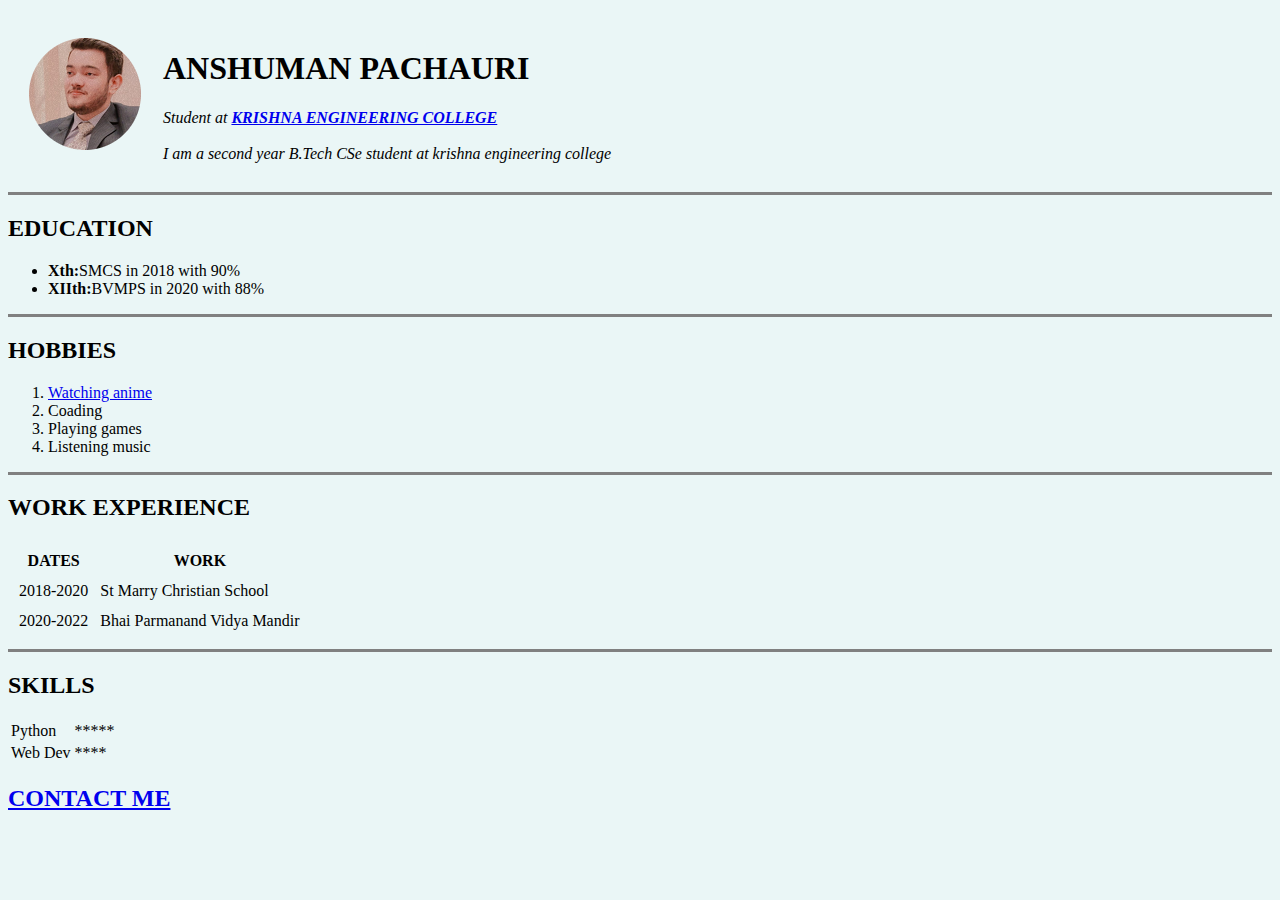
==== index.html @ 2fca7ae9 "Rename first.html to index.html" ====
<!doctype html>
<html lang="en">
<head>
    <meta charset="UTF-8">
    <meta name="viewport"
          content="width=device-width, user-scalable=no, initial-scale=1.0, maximum-scale=1.0, minimum-scale=1.0">
    <meta http-equiv="X-UA-Compatible" content="ie=edge">
    <title>Document</title>
</head>
<body style="background-color: #EAF6F6">
    <table cellspacing="20">
        <tr><td><img src="anshuman.png"></td>
            <td><h1>ANSHUMAN PACHAURI</h1>
                <pi><em>Student at <strong><a href="https://www.krishnacollege.ac.in/"> KRISHNA ENGINEERING COLLEGE</a></strong></em></pi><br><br>
                <pi><em>I am a second year B.Tech CSe student at krishna engineering college</em></pi></td></tr>

    </table>
    <hr size="3" noshade>

    <h2>EDUCATION</h2>
    <ul>
        <li>
            <strong>Xth:</strong>SMCS in 2018 with 90%
        </li>
        <li>
            <strong>XIIth:</strong>BVMPS in 2020 with 88%
        </li>
    </ul><hr size="3" noshade>
    <h2>HOBBIES</h2>
    <ol type="1">
        <li><a href="https://gogoanime.nl/"> Watching anime</a></li>
        <li>Coading</li>
        <li>Playing games</li>
        <li>Listening music</li>
    </ol><hr size="3" noshade>
    <h2>WORK EXPERIENCE</h2>
    <table cellspacing="10">
        <thead>
            <tr><th>DATES</th>
            <th>WORK</th>
            </tr>
        </thead>
        <tr>
            <td>2018-2020</td>
            <td>St Marry Christian School</td>
        </tr>
        <tr>
            <td>2020-2022</td>
            <td>Bhai Parmanand Vidya Mandir</td>
        </tr>
    </table><hr size="3" noshade>
    <h2>
        SKILLS
    </h2>
    <table>
        <tr>
            <td>Python</td>
            <td>*****</td>
        </tr>
        <tr>
            <td>Web Dev</td>
            <td>****</td>
        </tr>
    </table>
    <h2><a href="contact.html">CONTACT ME</a></h2>
</body>
</html>
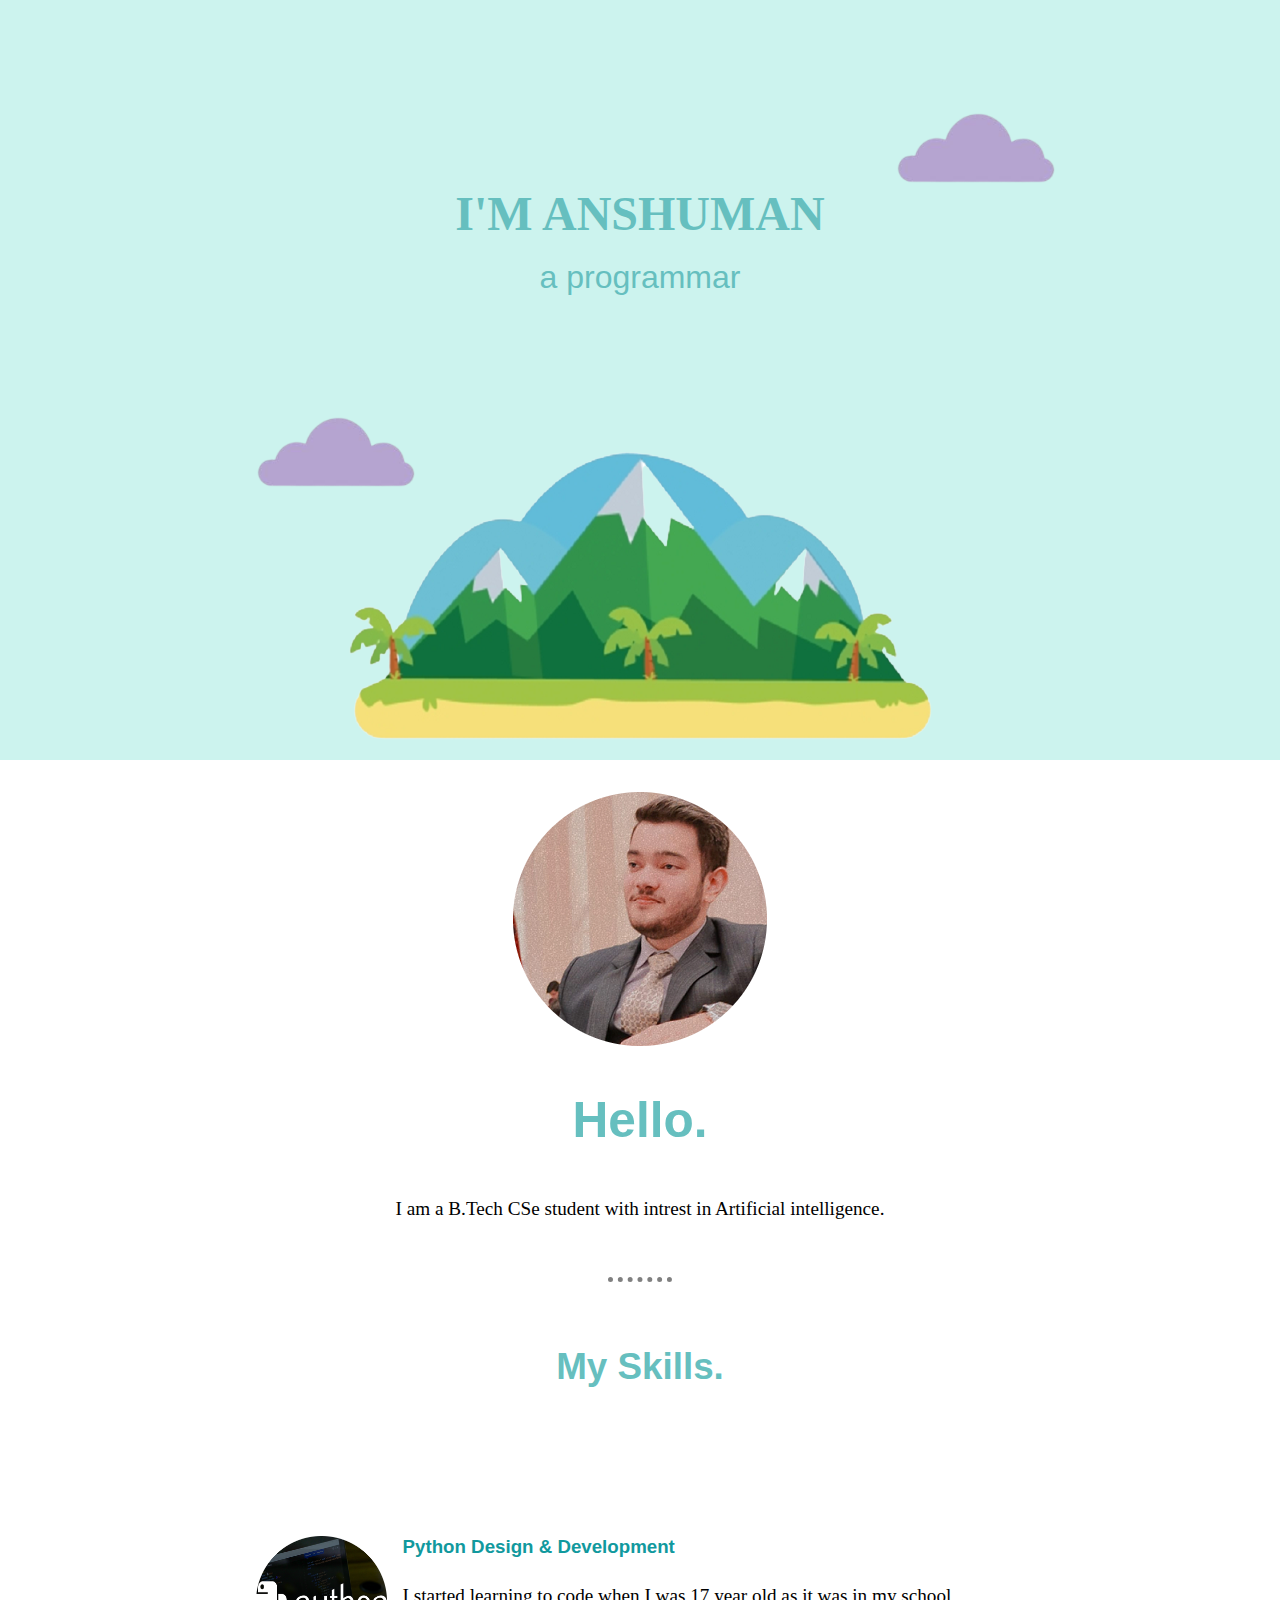
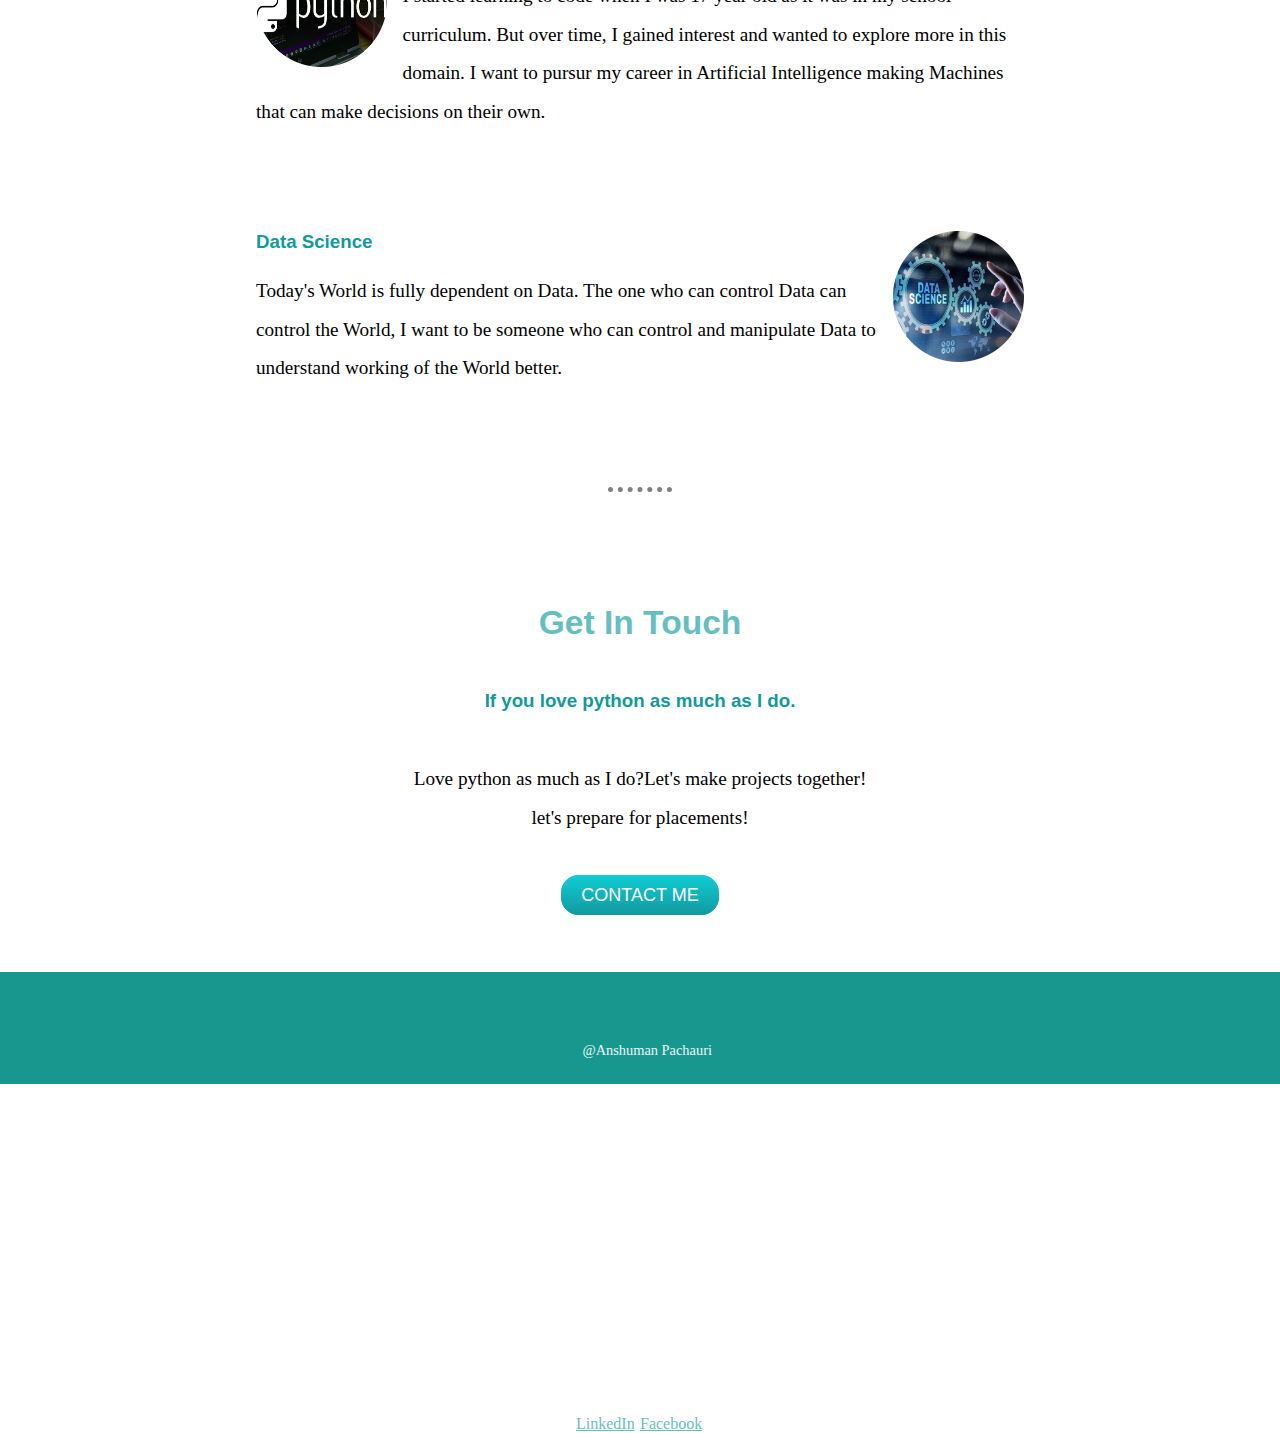
==== commit 6f285507: "Rename second.html to index.html" ====
--- a/index.html
+++ b/index.html
@@ -1,67 +1,60 @@
-<!doctype html>
-<html lang="en">
-<head>
-    <meta charset="UTF-8">
-    <meta name="viewport"
-          content="width=device-width, user-scalable=no, initial-scale=1.0, maximum-scale=1.0, minimum-scale=1.0">
-    <meta http-equiv="X-UA-Compatible" content="ie=edge">
-    <title>Document</title>
-</head>
-<body style="background-color: #EAF6F6">
-    <table cellspacing="20">
-        <tr><td><img src="anshuman.png"></td>
-            <td><h1>ANSHUMAN PACHAURI</h1>
-                <pi><em>Student at <strong><a href="https://www.krishnacollege.ac.in/"> KRISHNA ENGINEERING COLLEGE</a></strong></em></pi><br><br>
-                <pi><em>I am a second year B.Tech CSe student at krishna engineering college</em></pi></td></tr>
-
-    </table>
-    <hr size="3" noshade>
-
-    <h2>EDUCATION</h2>
-    <ul>
-        <li>
-            <strong>Xth:</strong>SMCS in 2018 with 90%
-        </li>
-        <li>
-            <strong>XIIth:</strong>BVMPS in 2020 with 88%
-        </li>
-    </ul><hr size="3" noshade>
-    <h2>HOBBIES</h2>
-    <ol type="1">
-        <li><a href="https://gogoanime.nl/"> Watching anime</a></li>
-        <li>Coading</li>
-        <li>Playing games</li>
-        <li>Listening music</li>
-    </ol><hr size="3" noshade>
-    <h2>WORK EXPERIENCE</h2>
-    <table cellspacing="10">
-        <thead>
-            <tr><th>DATES</th>
-            <th>WORK</th>
-            </tr>
-        </thead>
-        <tr>
-            <td>2018-2020</td>
-            <td>St Marry Christian School</td>
-        </tr>
-        <tr>
-            <td>2020-2022</td>
-            <td>Bhai Parmanand Vidya Mandir</td>
-        </tr>
-    </table><hr size="3" noshade>
-    <h2>
-        SKILLS
-    </h2>
-    <table>
-        <tr>
-            <td>Python</td>
-            <td>*****</td>
-        </tr>
-        <tr>
-            <td>Web Dev</td>
-            <td>****</td>
-        </tr>
-    </table>
-    <h2><a href="contact.html">CONTACT ME</a></h2>
-</body>
-</html>
+<!doctype html>
+<html lang="en">
+<title>
+    Anshuman
+</title>
+<head>
+    <meta charset="UTF-8">
+    <meta name="viewport"
+          content="width=device-width, user-scalable=no, initial-scale=1.0, maximum-scale=1.0, minimum-scale=1.0">
+    <meta http-equiv="X-UA-Compatible" content="ie=edge">
+    <title>Document</title>
+</head>
+
+<body>
+    <link rel="stylesheet" href="second_style.css">
+    <link rel="icon" href="favicon.ico">
+    <link rel="preconnect" href="https://fonts.googleapis.com">
+    <div class="top">
+        <img class="upper" src="cloudbg.png" alt="cloud image">
+        <h1 class="name">I'M ANSHUMAN</h1>
+        <p class="program">a programmar</p>
+        <img class="lower" src="cloudbg.png" alt="cloud image">
+        <img class="mountain" src="mountbg.png" alt="mountain image">
+
+    </div>
+    <img class="mypic" src="anshuman.png" alt="anshuman pic">
+    <h2 class="helo">Hello.</h2>
+    <p>I am a B.Tech CSe student with intrest in Artificial intelligence.</p>
+    <hr size="2" noshade>
+    <div class="skill">
+        <h2 class="msheading">My Skills.</h2>
+        <br>
+        <div class="msk">
+            <img class="python" src="pythondev.png" alt="skillpic1">
+            <h3>Python Design & Development</h3>
+            <p>I started learning to code when I was 17 year old as it was in my school curriculum. But over time, I gained interest and wanted to explore more in this domain. I want to pursur my career in Artificial Intelligence making Machines that can make decisions on their own.</p>
+        </div>
+        <div class="msk">
+            <img class="data" src="datascience.png">
+            <h3>Data Science</h3>
+            <p>Today's World is fully dependent on Data. The one who can control Data can control the World, I want to be someone who can control and manipulate Data to understand working of the World better.</p>
+        </div>
+    </div>
+    <hr size="2" noshade>
+    <div class="contact">
+        <h2 class="touch">Get In Touch</h2>
+        <h3 class="love">If you love python as much as I do.</h3>
+        <p class="upara">Love python as much as I do?Let's make projects together!</p>
+        <p class="lopara">let's prepare for placements!</p>
+        <a class="btn" href="mailto:anshumanpachauri26@gmail.com">CONTACT ME</a>
+    </div>
+
+    <div class="endlabel">
+        <a class="ln" href="https://www.linkedin.com/in/anshuman-pachauri-530794220">LinkedIn</a>
+        <a class="fb" href="https://www.facebook.com/anshuman.pachauri.5/">Facebook</a>
+        <p class="cop">@Anshuman Pachauri</p>
+    </div>
+
+</body>
+</html>
--- a/second_style.css
+++ b/second_style.css
@@ -0,0 +1,195 @@
+body{
+margin:0%;
+text-align: center;
+font-family: 'Merriweather', serif;
+}
+
+h1{
+font-size:312.5%;
+margin-top:4.5%;
+font-family: 'Sacramento', cursive;color:#66BFBF;
+}
+
+.top{
+background-color:#CCF3EE;
+position:relative;
+padding-top:8rem;
+height:39.5rem;
+}
+.mountain{
+margin-top:3.1rem;
+}
+
+
+
+.lower{
+position:absolute;
+bottom:30%;
+left:20%;
+height:10rem;
+}
+
+.upper{
+position:absolute;
+left:70%;
+height:10rem;
+bottom:70%;
+}
+
+h2{
+font-family: 'Montserrat', sans-serif;color:#66BFBF;
+}
+
+h3{
+font-family: 'Montserrat', sans-serif;color:#11999E;
+}
+
+.program{
+font-family: 'Montserrat', sans-serif;
+font-size:2rem;
+color:#66BFBF;
+weight:normal;
+margin-top:0.3rem;
+}
+
+.name{
+margin-bottom:0%;
+font-size:3rem;
+}
+.skill{
+width:60%;
+margin:auto;
+}
+.msk{
+margin:100px auto 100px auto;
+text-align:left;
+
+}
+
+
+p{
+font-size:120%;
+font-family:'Merriweather', serif;
+line-height:2;
+}
+
+.python{
+width:17%;
+float:left;
+margin-right:1rem;
+}
+
+.data{
+width:17%;
+float:right;
+}
+
+hr{
+color:grey;
+background-color:white;
+border-style:dotted none none none;
+border-width:thick;
+width:5%;
+height:1rem;
+margin-top:3rem;
+margin-bottom:3rem;
+}
+
+.helo{
+font-size:310%;
+weight:normal;
+}
+
+.mypic{
+margin-top:2rem;
+}
+
+.touch{
+margin-top:6rem;
+font-size:210%;
+}
+
+.love{
+margin-top:3rem;
+}
+
+.upara{
+margin-top:3rem;
+margin-bottom:0rem;
+}
+
+.lopara{
+margin-top:0rem;
+margin-bottom:3rem;
+}
+
+.msheading{
+font-size:230%;
+}
+
+.contact{
+height:18rem;
+}
+
+.btn {
+  background: #11CDD4;
+  background-image: -webkit-linear-gradient(top, #11CDD4, #11999e);
+  background-image: -moz-linear-gradient(top, #11CDD4, #11999e);
+  background-image: -ms-linear-gradient(top, #11CDD4, #11999e);
+  background-image: -o-linear-gradient(top, #11CDD4, #11999e);
+  background-image: linear-gradient(to bottom, #11CDD4, #11999e);
+  -webkit-border-radius: 18;
+  -moz-border-radius: 18;
+  border-radius: 18px;
+  font-family: Arial;
+  color: #ffffff;
+  font-size: 18px;
+  padding: 10px 20px 10px 20px;
+  text-decoration: none;
+}
+
+
+.btn:hover {
+  background: #30e3cb;
+  background-image: -webkit-linear-gradient(top, #30e3cb, #2bc4ad);
+  background-image: -moz-linear-gradient(top, #30e3cb, #2bc4ad);
+  background-image: -ms-linear-gradient(top, #30e3cb, #2bc4ad);
+  background-image: -o-linear-gradient(top, #30e3cb, #2bc4ad);
+  background-image: linear-gradient(to bottom, #30e3cb, #2bc4ad);
+  text-decoration: none;
+}
+
+.endlabel{
+height:7rem;
+margin-top:5rem;
+background-color:#18978F;
+}
+
+.ln{
+color:#66BFBF;
+position:absolute;
+left:45%;
+top:335%
+}
+
+.ln:hover{
+color:#EAF6F6;
+}
+
+.fb{
+color:#66BFBF;
+position:absolute;
+top:335%;
+}
+
+.fb:hover{
+color:#EAF6F6;
+}
+
+.cop{
+margin-top:4rem;
+position:absolute;
+left:45.5%;
+color:#EAF6F6;
+font-size:0.9rem;
+}
